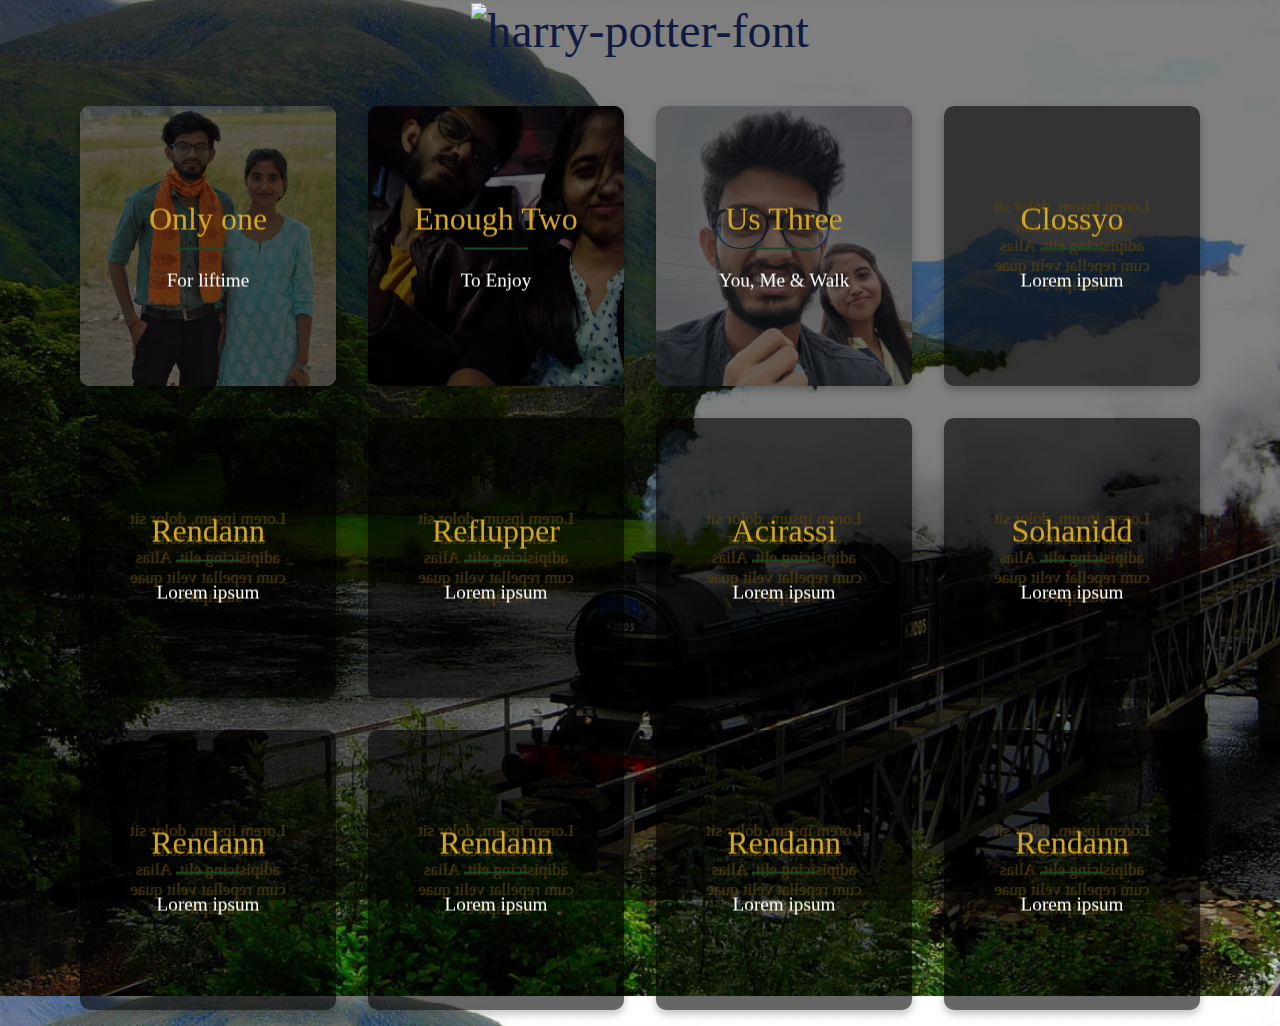
==== page2.html @ 333f1b65 "Add files via upload" ====
<!DOCTYPE html>
<html lang="en">
<head>
    <meta charset="UTF-8">
    <meta name="viewport" content="width=device-width, initial-scale=1.0">
    <link rel="stylesheet" href="style2.css">
    <title>Happy Birthday Trish</title>
</head>
<body>
    <audio autoplay loop>
        <source src="1000miles.mpeg" type="audio/mp3">
        
    </audio>
    <div class="wrapper">
        <h1><img src="https://fontmeme.com/permalink/240205/9a82f496b944bdb541d36ca7b53da009.png" alt="harry-potter-font" border="0"></></h1>
        <div class="cols">
          <div class="col" ontouchstart="this.classList.toggle('hover');">
            <div class="container">
              <div class="front" style="background-image: url(p1.JPG)">
                <div class="inner">
                  <p>Only one</p>
                  <span>For liftime</span>
                </div>
              </div>
              <div class="back">
                <div class="inner">
                  <p>Only that year in your birthday i was with you even not this year but i promise  to be there for every single day of yours.</p>
                </div>
              </div>
            </div>
          </div>
          <div class="col" ontouchstart="this.classList.toggle('hover');">
            <div class="container">
              <div class="front" style="background-image: url(p2.jpg)">
                <div class="inner">
                  <p>Enough Two</p>
                  <span>To Enjoy</span>
                </div>
              </div>
              <div class="back">
                <div class="inner">
                  <p>If we two can make the worst traffic memorable , then I'm ready for evrey struggle to tackle with you by my side.</p>
                </div>
              </div>
            </div>
          </div>
          <div class="col" ontouchstart="this.classList.toggle('hover');">
            <div class="container">
              <div class="front" style="background-image: url(p3.jpg)">
                <div class="inner">
                  <p>Us Three</p>
                  <span>You, Me & Walk</span>
                </div>
              </div>
              <div class="back">
                <div class="inner">
                  <p>When i feel i cant go further in anything I look for you cause I know only with you i can walk to the top while being with you.</p>
                </div>
              </div>
            </div>
          </div>
          <div class="col" ontouchstart="this.classList.toggle('hover');">
            <div class="container">
              <div class="front" style="background-image: url(https://unsplash.it/503/503/)">
                <div class="inner">
                  <p>Clossyo</p>
                  <span>Lorem ipsum</span>
                </div>
              </div>
              <div class="back">
                <div class="inner">
                  <p>Lorem ipsum, dolor sit amet consectetur adipisicing elit. Alias cum repellat velit quae suscipit c.</p>
                </div>
              </div>
            </div>
          </div>
          <div class="col" ontouchstart="this.classList.toggle('hover');">
            <div class="container">
              <div class="front" style="background-image: url(https://unsplash.it/504/504/">
                <div class="inner">
                  <p>Rendann</p>
                  <span>Lorem ipsum</span>
                </div>
              </div>
              <div class="back">
                <div class="inner">
                  <p>Lorem ipsum, dolor sit amet consectetur adipisicing elit. Alias cum repellat velit quae suscipit c.</p>
                </div>
              </div>
            </div>
          </div>
          <div class="col" ontouchstart="this.classList.toggle('hover');">
            <div class="container">
              <div class="front" style="background-image: url(https://unsplash.it/505/505/)">
                <div class="inner">
                  <p>Reflupper</p>
                  <span>Lorem ipsum</span>
                </div>
              </div>
              <div class="back">
                <div class="inner">
                  <p>Lorem ipsum, dolor sit amet consectetur adipisicing elit. Alias cum repellat velit quae suscipit c.</p>
                </div>
              </div>
            </div>
          </div>
          <div class="col" ontouchstart="this.classList.toggle('hover');">
            <div class="container">
              <div class="front" style="background-image: url(https://unsplash.it/506/506/)">
                <div class="inner">
                  <p>Acirassi</p>
                  <span>Lorem ipsum</span>
                </div>
              </div>
              <div class="back">
                <div class="inner">
                  <p>Lorem ipsum, dolor sit amet consectetur adipisicing elit. Alias cum repellat velit quae suscipit c.</p>
                </div>
              </div>
            </div>
          </div>
          <div class="col" ontouchstart="this.classList.toggle('hover');">
            <div class="container">
              <div class="front" style="background-image: url(https://unsplash.it/508/508/)">
                <div class="inner">
                  <p>Sohanidd</p>
                  <span>Lorem ipsum</span>
                </div>
              </div>
              <div class="back">
                <div class="inner">
                  <p>Lorem ipsum, dolor sit amet consectetur adipisicing elit. Alias cum repellat velit quae suscipit c.</p>
                </div>
              </div>
            </div>
          </div>
          <div class="col" ontouchstart="this.classList.toggle('hover');">
            <div class="container">
              <div class="front" style="background-image: url(https://unsplash.it/504/504/">
                <div class="inner">
                  <p>Rendann</p>
                  <span>Lorem ipsum</span>
                </div>
              </div>
              <div class="back">
                <div class="inner">
                  <p>Lorem ipsum, dolor sit amet consectetur adipisicing elit. Alias cum repellat velit quae suscipit c.</p>
                </div>
              </div>
            </div>
          </div><div class="col" ontouchstart="this.classList.toggle('hover');">
            <div class="container">
              <div class="front" style="background-image: url(https://unsplash.it/504/504/">
                <div class="inner">
                  <p>Rendann</p>
                  <span>Lorem ipsum</span>
                </div>
              </div>
              <div class="back">
                <div class="inner">
                  <p>Lorem ipsum, dolor sit amet consectetur adipisicing elit. Alias cum repellat velit quae suscipit c.</p>
                </div>
              </div>
            </div>
          </div><div class="col" ontouchstart="this.classList.toggle('hover');">
            <div class="container">
              <div class="front" style="background-image: url(https://unsplash.it/504/504/">
                <div class="inner">
                  <p>Rendann</p>
                  <span>Lorem ipsum</span>
                </div>
              </div>
              <div class="back">
                <div class="inner">
                  <p>Lorem ipsum, dolor sit amet consectetur adipisicing elit. Alias cum repellat velit quae suscipit c.</p>
                </div>
              </div>
            </div>
          </div><div class="col" ontouchstart="this.classList.toggle('hover');">
            <div class="container">
              <div class="front" style="background-image: url(https://unsplash.it/504/504/">
                <div class="inner">
                  <p>Rendann</p>
                  <span>Lorem ipsum</span>
                </div>
              </div>
              <div class="back">
                <div class="inner">
                  <p>Lorem ipsum, dolor sit amet consectetur adipisicing elit. Alias cum repellat velit quae suscipit c.</p>
                </div>
              </div>
            </div>
          </div>
        </div>
      </div>
</body>
</html>
---- style2.css ----
*{
  margin: 0;
  padding: 0;
  -webkit-box-sizing: border-box;
          box-sizing: border-box;
}
body{
    background-image: url('bg.jpg'); /* Replace with your image path */
    background-size: cover;
    background-position: center;
    color: #fff;
    display: flex;
    justify-content: center;
    align-items: center;
    height: 100vh;
    margin:3rem  0;
   
  
}
body::before {
    content: "";
    position: absolute;
    top: 0;
    left: 0;
    width: 100%;
    height: 100%;
    background: rgba(0, 0, 0, 0.5); /* Adjust the alpha channel to control opacity */
    z-index: -1; /* Place the overlay behind the content */
}
h1{
  font-size: 3rem;
  font-family: 'Montserrat';
  font-weight: normal;
  color: #0e1a40;
  text-align: center;
  margin: 2rem 0;
}

.wrapper{
  width: 90%;
  margin: 0 auto;
  max-width: 80rem;
}

.cols{
  display: -webkit-box;
  display: -ms-flexbox;
  display: flex;
  -ms-flex-wrap: wrap;
      flex-wrap: wrap;
  -webkit-box-pack: center;
      -ms-flex-pack: center;
          justify-content: center;
}

.col{
  width: calc(25% - 2rem);
  margin: 1rem;
  cursor: pointer;
}

.container{
  -webkit-transform-style: preserve-3d;
          transform-style: preserve-3d;
	-webkit-perspective: 1000px;
	        perspective: 1000px;
}

.front,
.back{
  background-size: cover;
  box-shadow: 0 4px 8px 0 rgba(0,0,0,0.25);
  border-radius: 10px;
	background-position: center;
	-webkit-transition: -webkit-transform .7s cubic-bezier(0.4, 0.2, 0.2, 1);
	transition: -webkit-transform .7s cubic-bezier(0.4, 0.2, 0.2, 1);
	-o-transition: transform .7s cubic-bezier(0.4, 0.2, 0.2, 1);
	transition: transform .7s cubic-bezier(0.4, 0.2, 0.2, 1);
	transition: transform .7s cubic-bezier(0.4, 0.2, 0.2, 1), -webkit-transform .7s cubic-bezier(0.4, 0.2, 0.2, 1);
	-webkit-backface-visibility: hidden;
	        backface-visibility: hidden;
	text-align: center;
	min-height: 280px;
	height: auto;
	border-radius: 10px;
	color: #d3a625;
	font-size: 1.2rem;
}

.back{
  background: #740001;
  background: -webkit-linear-gradient(45deg,  #740001 0%,#ca8c18 100%);
  background: -o-linear-gradient(45deg,  #180583 0%,#2a74b9 100%);
  background: linear-gradient(45deg, #195003 0%,#740001 100%);
}

.front:after{
	position: absolute;
    top: 0;
    left: 0;
    z-index: 1;
    width: 100%;
    height: 100%;
    content: '';
    display: block;
    opacity: .6;
    background-color: #000;
    -webkit-backface-visibility: hidden;
            backface-visibility: hidden;
    border-radius: 10px;
}
.container:hover .front,
.container:hover .back{
    -webkit-transition: -webkit-transform .7s cubic-bezier(0.4, 0.2, 0.2, 1);
    transition: -webkit-transform .7s cubic-bezier(0.4, 0.2, 0.2, 1);
    -o-transition: transform .7s cubic-bezier(0.4, 0.2, 0.2, 1);
    transition: transform .7s cubic-bezier(0.4, 0.2, 0.2, 1);
    transition: transform .7s cubic-bezier(0.4, 0.2, 0.2, 1), -webkit-transform .7s cubic-bezier(0.4, 0.2, 0.2, 1);
}

.back{
    position: absolute;
    top: 0;
    left: 0;
    width: 100%;
}

.inner{
    -webkit-transform: translateY(-50%) translateZ(60px) scale(0.94);
            transform: translateY(-50%) translateZ(60px) scale(0.94);
    top: 50%;
    position: absolute;
    left: 0;
    width: 100%;
    padding: 2rem;
    -webkit-box-sizing: border-box;
            box-sizing: border-box;
    outline: 1px solid transparent;
    -webkit-perspective: inherit;
            perspective: inherit;
    z-index: 2;
}

.container .back{
    -webkit-transform: rotateY(180deg);
            transform: rotateY(180deg);
    -webkit-transform-style: preserve-3d;
            transform-style: preserve-3d;
}

.container .front{
    -webkit-transform: rotateY(0deg);
            transform: rotateY(0deg);
    -webkit-transform-style: preserve-3d;
            transform-style: preserve-3d;
}

.container:hover .back{
  -webkit-transform: rotateY(0deg);
          transform: rotateY(0deg);
  -webkit-transform-style: preserve-3d;
          transform-style: preserve-3d;
}

.container:hover .front{
  -webkit-transform: rotateY(-180deg);
          transform: rotateY(-180deg);
  -webkit-transform-style: preserve-3d;
          transform-style: preserve-3d;
}

.front .inner p{
  font-size: 2rem;
  margin-bottom: 2rem;
  position: relative;
}

.front .inner p:after{
  content: '';
  width: 4rem;
  height: 2px;
  position: absolute;
  background:#1a472a ;
  display: block;
  left: 0;
  right: 0;
  margin: 0 auto;
  bottom: -.75rem;
}

.front .inner span{
  color: #ffff;
  font-family: 'Montserrat';
  font-weight: 300;
}

@media screen and (max-width: 64rem){
  .col{
    width: calc(33.333333% - 2rem);
  }
}

@media screen and (max-width: 48rem){
  .col{
    width: calc(50% - 2rem);
  }
}

@media screen and (max-width: 32rem){
  .col{
    width: 100%;
    margin: 0 0 2rem 0;
  }
}
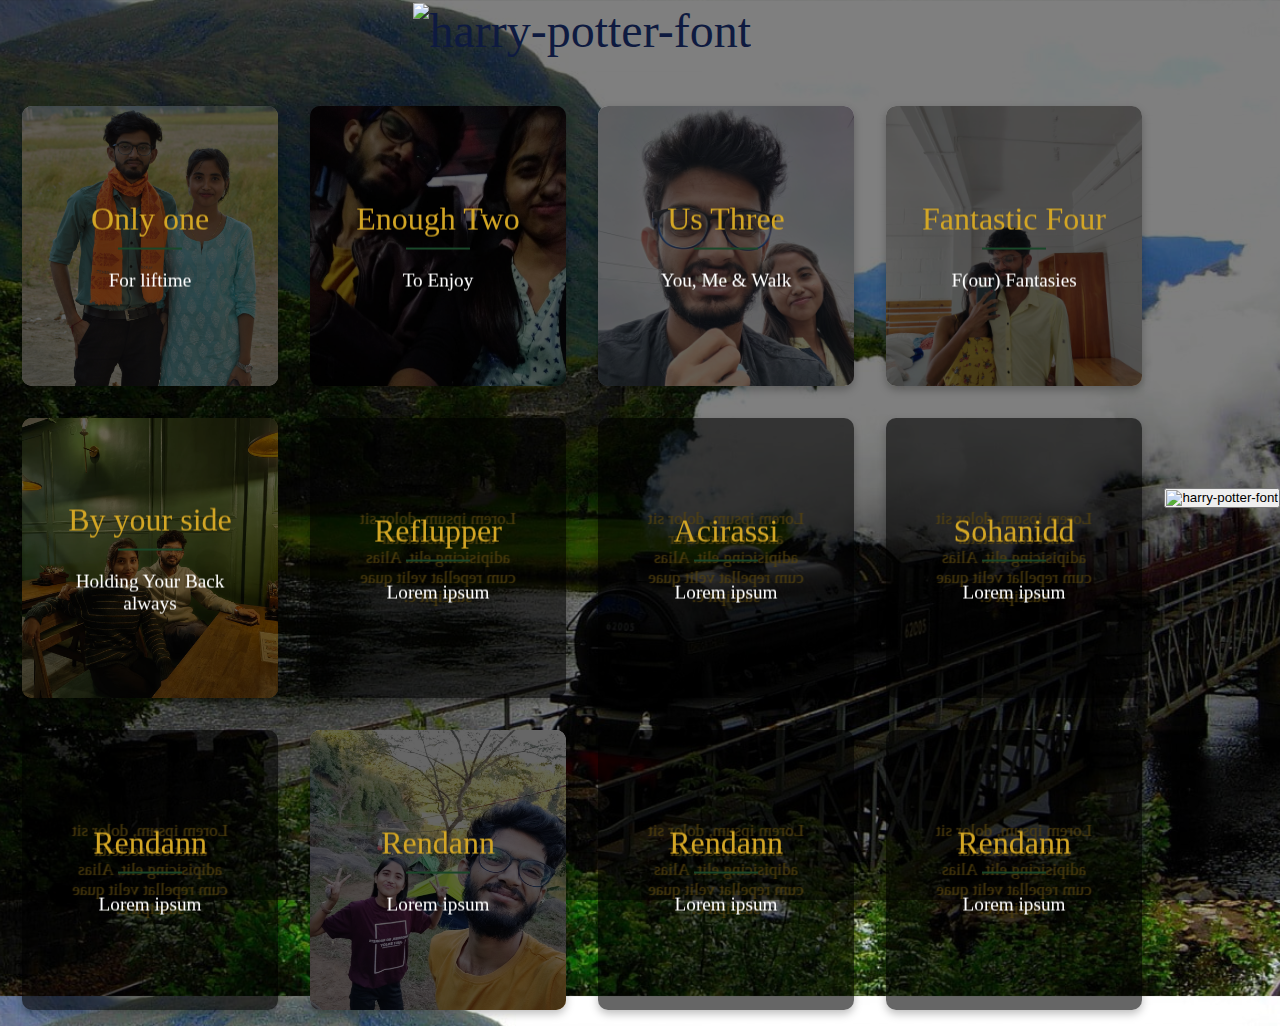
==== commit 6166077e: "Add files via upload" ====
--- a/page2.html
+++ b/page2.html
@@ -61,37 +61,37 @@
           </div>
           <div class="col" ontouchstart="this.classList.toggle('hover');">
             <div class="container">
-              <div class="front" style="background-image: url(https://unsplash.it/503/503/)">
-                <div class="inner">
-                  <p>Clossyo</p>
-                  <span>Lorem ipsum</span>
-                </div>
-              </div>
-              <div class="back">
-                <div class="inner">
-                  <p>Lorem ipsum, dolor sit amet consectetur adipisicing elit. Alias cum repellat velit quae suscipit c.</p>
-                </div>
-              </div>
-            </div>
-          </div>
-          <div class="col" ontouchstart="this.classList.toggle('hover');">
-            <div class="container">
-              <div class="front" style="background-image: url(https://unsplash.it/504/504/">
-                <div class="inner">
-                  <p>Rendann</p>
-                  <span>Lorem ipsum</span>
-                </div>
-              </div>
-              <div class="back">
-                <div class="inner">
-                  <p>Lorem ipsum, dolor sit amet consectetur adipisicing elit. Alias cum repellat velit quae suscipit c.</p>
-                </div>
-              </div>
-            </div>
-          </div>
-          <div class="col" ontouchstart="this.classList.toggle('hover');">
-            <div class="container">
-              <div class="front" style="background-image: url(https://unsplash.it/505/505/)">
+              <div class="front" style="background-image: url(p5.jpeg)">
+                <div class="inner">
+                  <p>Fantastic Four</p>
+                  <span>F(our) Fantasies</span>
+                </div>
+              </div>
+              <div class="back">
+                <div class="inner">
+                  <p>Lorem ipsum, dolor sit amet consectetur adipisicing elit. Alias cum repellat velit quae suscipit c.</p>
+                </div>
+              </div>
+            </div>
+          </div>
+          <div class="col" ontouchstart="this.classList.toggle('hover');">
+            <div class="container">
+              <div class="front" style="background-image: url(p4.jpeg)">
+                <div class="inner">
+                  <p>By your side</p>
+                  <span>Holding Your Back always</span>
+                </div>
+              </div>
+              <div class="back">
+                <div class="inner">
+                  <p>Lorem ipsum, dolor sit amet consectetur adipisicing elit. Alias cum repellat velit quae suscipit c.</p>
+                </div>
+              </div>
+            </div>
+          </div>
+          <div class="col" ontouchstart="this.classList.toggle('hover');">
+            <div class="container">
+              <div class="front" style="background-image: url(p6.jpg)">
                 <div class="inner">
                   <p>Reflupper</p>
                   <span>Lorem ipsum</span>
@@ -106,7 +106,7 @@
           </div>
           <div class="col" ontouchstart="this.classList.toggle('hover');">
             <div class="container">
-              <div class="front" style="background-image: url(https://unsplash.it/506/506/)">
+              <div class="front" style="background-image: url(p7.jpg)">
                 <div class="inner">
                   <p>Acirassi</p>
                   <span>Lorem ipsum</span>
@@ -121,7 +121,7 @@
           </div>
           <div class="col" ontouchstart="this.classList.toggle('hover');">
             <div class="container">
-              <div class="front" style="background-image: url(https://unsplash.it/508/508/)">
+              <div class="front" style="background-image: url(p8.jpg)">
                 <div class="inner">
                   <p>Sohanidd</p>
                   <span>Lorem ipsum</span>
@@ -136,7 +136,7 @@
           </div>
           <div class="col" ontouchstart="this.classList.toggle('hover');">
             <div class="container">
-              <div class="front" style="background-image: url(https://unsplash.it/504/504/">
+              <div class="front" style="background-image: url(p9.jpg)">
                 <div class="inner">
                   <p>Rendann</p>
                   <span>Lorem ipsum</span>
@@ -150,7 +150,7 @@
             </div>
           </div><div class="col" ontouchstart="this.classList.toggle('hover');">
             <div class="container">
-              <div class="front" style="background-image: url(https://unsplash.it/504/504/">
+              <div class="front" style="background-image: url(p10.jpg)">
                 <div class="inner">
                   <p>Rendann</p>
                   <span>Lorem ipsum</span>
@@ -164,7 +164,7 @@
             </div>
           </div><div class="col" ontouchstart="this.classList.toggle('hover');">
             <div class="container">
-              <div class="front" style="background-image: url(https://unsplash.it/504/504/">
+              <div class="front" style="background-image: url(p11.jpg)">
                 <div class="inner">
                   <p>Rendann</p>
                   <span>Lorem ipsum</span>
@@ -178,7 +178,7 @@
             </div>
           </div><div class="col" ontouchstart="this.classList.toggle('hover');">
             <div class="container">
-              <div class="front" style="background-image: url(https://unsplash.it/504/504/">
+              <div class="front" style="background-image: url(p12.jpg)">
                 <div class="inner">
                   <p>Rendann</p>
                   <span>Lorem ipsum</span>
@@ -193,5 +193,17 @@
           </div>
         </div>
       </div>
+      <div class="google-meet-button">
+        <button onclick="redirectToGoogleMeet()"><img src="https://fontmeme.com/permalink/240213/8cdeb0bd3a31471859cabb7641e7ac6b.png" alt="harry-potter-font" border="0"></a></button>
+    </div>
+</div>
+
+<script>
+    
+    function redirectToGoogleMeet() {
+        
+        window.location.href = 'https://meet.google.com/jwz-fpit-sjq';
+    }
+</script>
 </body>
 </html>
--- a/style2.css
+++ b/style2.css
@@ -6,7 +6,7 @@
           box-sizing: border-box;
 }
 body{
-    background-image: url('bg.jpg'); /* Replace with your image path */
+    background-image: url('bg.jpg'); 
     background-size: cover;
     background-position: center;
     color: #fff;
@@ -25,8 +25,8 @@
     left: 0;
     width: 100%;
     height: 100%;
-    background: rgba(0, 0, 0, 0.5); /* Adjust the alpha channel to control opacity */
-    z-index: -1; /* Place the overlay behind the content */
+    background: rgba(0, 0, 0, 0.5); 
+    z-index: -1;
 }
 h1{
   font-size: 3rem;
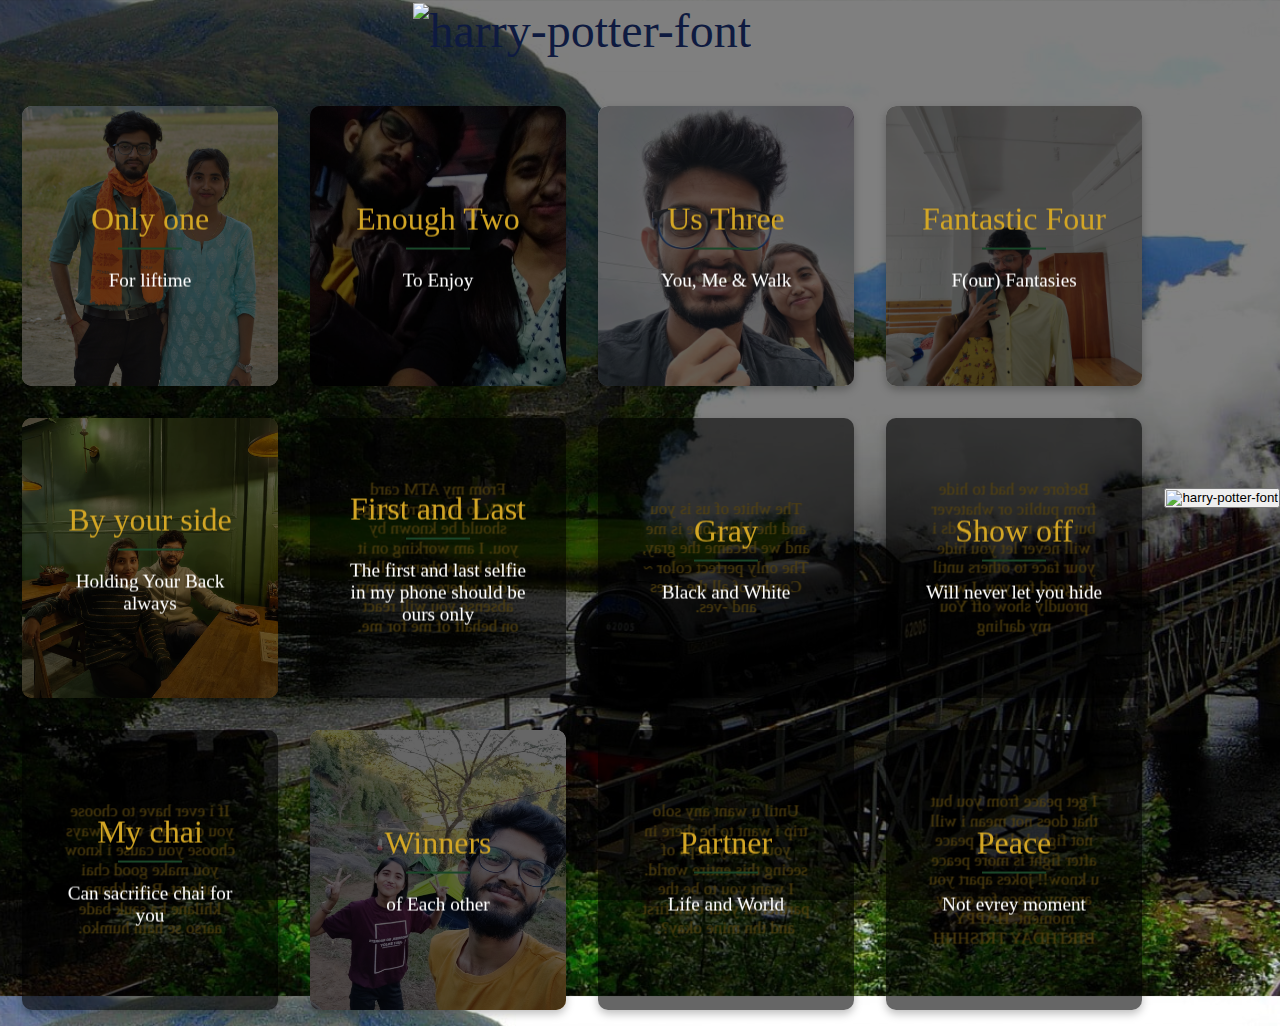
==== commit 56ed1ec6: "Add files via upload" ====
--- a/page2.html
+++ b/page2.html
@@ -69,7 +69,7 @@
               </div>
               <div class="back">
                 <div class="inner">
-                  <p>Lorem ipsum, dolor sit amet consectetur adipisicing elit. Alias cum repellat velit quae suscipit c.</p>
+                  <p>Our Fantasies will be written in golden words cause it is fucking wild.We did a fucking lot and there is a lot to be done.</p>
                 </div>
               </div>
             </div>
@@ -84,7 +84,7 @@
               </div>
               <div class="back">
                 <div class="inner">
-                  <p>Lorem ipsum, dolor sit amet consectetur adipisicing elit. Alias cum repellat velit quae suscipit c.</p>
+                  <p>I will never let you walk alone but baby you should learn how to walk alone na? be focused for yourself little bit please.</p>
                 </div>
               </div>
             </div>
@@ -93,13 +93,13 @@
             <div class="container">
               <div class="front" style="background-image: url(p6.jpg)">
                 <div class="inner">
-                  <p>Reflupper</p>
-                  <span>Lorem ipsum</span>
-                </div>
-              </div>
-              <div class="back">
-                <div class="inner">
-                  <p>Lorem ipsum, dolor sit amet consectetur adipisicing elit. Alias cum repellat velit quae suscipit c.</p>
+                  <p>First and Last</p>
+                  <span>The first and last selfie in my phone should be ours only</span>
+                </div>
+              </div>
+              <div class="back">
+                <div class="inner">
+                  <p>From my ATM card CVV to my sorroudings should be known by you. I am working on it and i know there will be a day where even in my absense you will react on behalf of me for me.</p>
                 </div>
               </div>
             </div>
@@ -108,13 +108,13 @@
             <div class="container">
               <div class="front" style="background-image: url(p7.jpg)">
                 <div class="inner">
-                  <p>Acirassi</p>
-                  <span>Lorem ipsum</span>
-                </div>
-              </div>
-              <div class="back">
-                <div class="inner">
-                  <p>Lorem ipsum, dolor sit amet consectetur adipisicing elit. Alias cum repellat velit quae suscipit c.</p>
+                  <p>Gray</p>
+                  <span>Black and White</span>
+                </div>
+              </div>
+              <div class="back">
+                <div class="inner">
+                  <p>The white of us is you and the black one is me and we became the gray, The only perfect color ~ Combo of all the +ves and -ves.</p>
                 </div>
               </div>
             </div>
@@ -123,13 +123,13 @@
             <div class="container">
               <div class="front" style="background-image: url(p8.jpg)">
                 <div class="inner">
-                  <p>Sohanidd</p>
-                  <span>Lorem ipsum</span>
-                </div>
-              </div>
-              <div class="back">
-                <div class="inner">
-                  <p>Lorem ipsum, dolor sit amet consectetur adipisicing elit. Alias cum repellat velit quae suscipit c.</p>
+                  <p>Show off</p>
+                  <span>Will never let you hide</span>
+                </div>
+              </div>
+              <div class="back">
+                <div class="inner">
+                  <p>Before we had to hide from public or whatever but from now onwards i will never let you hide your face to others until its good for you. I want proudly show off You my darling</p>
                 </div>
               </div>
             </div>
@@ -138,13 +138,13 @@
             <div class="container">
               <div class="front" style="background-image: url(p9.jpg)">
                 <div class="inner">
-                  <p>Rendann</p>
-                  <span>Lorem ipsum</span>
-                </div>
-              </div>
-              <div class="back">
-                <div class="inner">
-                  <p>Lorem ipsum, dolor sit amet consectetur adipisicing elit. Alias cum repellat velit quae suscipit c.</p>
+                  <p>My chai</p>
+                  <span>Can sacrifice chai for you</span>
+                </div>
+              </div>
+              <div class="back">
+                <div class="inner">
+                  <p>If i ever have to choose you or chai i will always choose you cause i know you make good chai atleast, Baki khana khilane ka sauk bade aarso se hain humko.</p>
                 </div>
               </div>
             </div>
@@ -152,13 +152,13 @@
             <div class="container">
               <div class="front" style="background-image: url(p10.jpg)">
                 <div class="inner">
-                  <p>Rendann</p>
-                  <span>Lorem ipsum</span>
-                </div>
-              </div>
-              <div class="back">
-                <div class="inner">
-                  <p>Lorem ipsum, dolor sit amet consectetur adipisicing elit. Alias cum repellat velit quae suscipit c.</p>
+                  <p>Winners</p>
+                  <span>of Each other</span>
+                </div>
+              </div>
+              <div class="back">
+                <div class="inner">
+                  <p>We might not win evreything we want to win but sweetheart we both won each other isn't it? we have the world in us , just we are not celebreting it now, we will....</p>
                 </div>
               </div>
             </div>
@@ -166,13 +166,13 @@
             <div class="container">
               <div class="front" style="background-image: url(p11.jpg)">
                 <div class="inner">
-                  <p>Rendann</p>
-                  <span>Lorem ipsum</span>
-                </div>
-              </div>
-              <div class="back">
-                <div class="inner">
-                  <p>Lorem ipsum, dolor sit amet consectetur adipisicing elit. Alias cum repellat velit quae suscipit c.</p>
+                  <p>Partner</p>
+                  <span>Life and World</span>
+                </div>
+              </div>
+              <div class="back">
+                <div class="inner">
+                  <p>Until u want any solo trip i want to be there in your evrey steps of seeing this entire world. I want you to be the partner of your own first and thn mine okay?.</p>
                 </div>
               </div>
             </div>
@@ -180,13 +180,13 @@
             <div class="container">
               <div class="front" style="background-image: url(p12.jpg)">
                 <div class="inner">
-                  <p>Rendann</p>
-                  <span>Lorem ipsum</span>
-                </div>
-              </div>
-              <div class="back">
-                <div class="inner">
-                  <p>Lorem ipsum, dolor sit amet consectetur adipisicing elit. Alias cum repellat velit quae suscipit c.</p>
+                  <p>Peace</p>
+                  <span>Not evrey moment</span>
+                </div>
+              </div>
+              <div class="back">
+                <div class="inner">
+                  <p>I get peace from you but that does not mean i will not fight hehehe, peace after fight is more peace u know!! jokes apart you are my peace for evrey moment. HAPPY BIRTHDAY TRISHHH</p>
                 </div>
               </div>
             </div>
